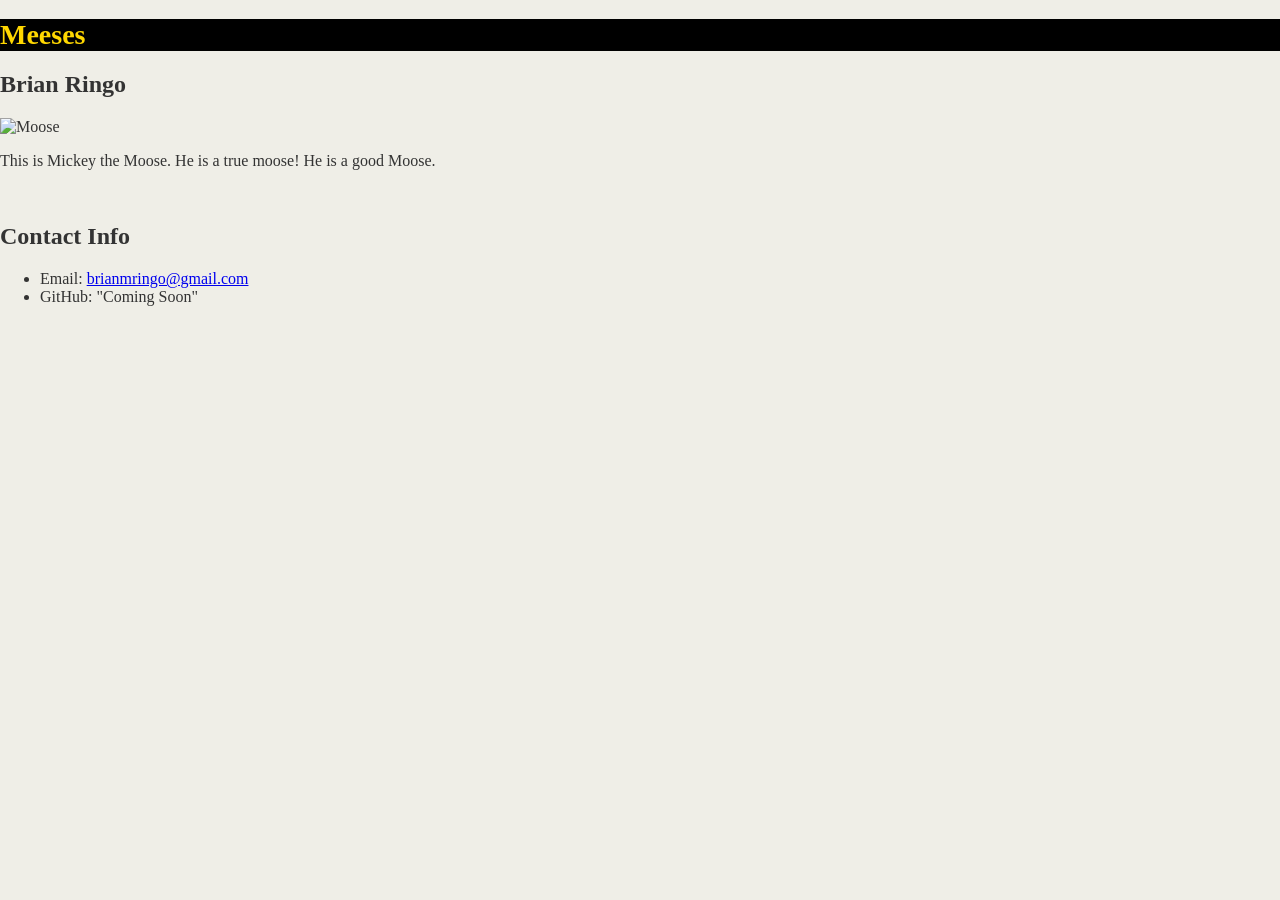
==== Index.html @ d5b7956b "index trying again" ====
<!DOCTYPE html>
<html lang="eng">
<head>
    <link rel="stylesheet" type="text/css" href="style.css"> 
</head>
<body>
    <strong><h1 id="mainBio">Meeses</h1></strong>
    <h2>Brian Ringo</h2>
    <img id="bioImage" src="https://www.alaskawildlife.org/wp-content/uploads/2016/12/moose-face.jpg" alt="Moose">
    <p>This is Mickey the Moose. He is a true moose! He is a good Moose.
    </p>
    <br>
    <h2 id="contactInfo">Contact Info</h2>
    <ul>
        <li>Email: <a href="mickeymoose@gmail.com">brianmringo@gmail.com</a></li>
        <li>GitHub: "Coming Soon" 
    </ul>

</body>
</html>
---- style.css ----
body {
    background-color:#efeee7;
    font: Georgia, "Times New Roman", Times, serif;
    color: #333333;
    margin: 0;
    padding: 0;
  }
header {
    background-color: #333333;
}
#mainBio {
    color: gold;
    font-size: 28px;
    font-weight: bolder;
    background-color: black
}
#bioImage {
    height: 200px;
}
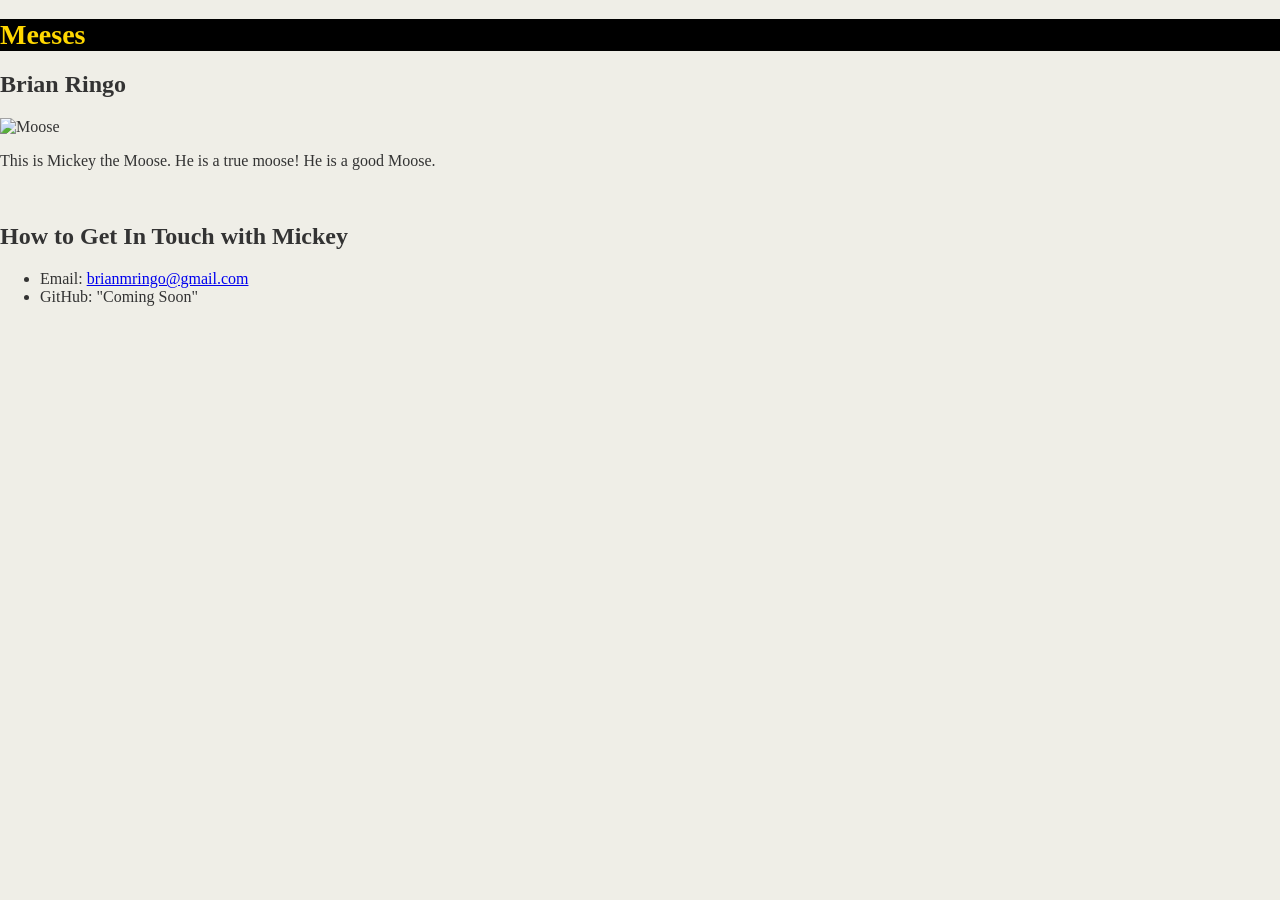
==== commit 00ae9206: "more edits" ====
--- a/Index.html
+++ b/Index.html
@@ -10,7 +10,7 @@
     <p>This is Mickey the Moose. He is a true moose! He is a good Moose.
     </p>
     <br>
-    <h2 id="contactInfo">Contact Info</h2>
+    <h2 id="contactInfo">How to Get In Touch with Mickey</h2>
     <ul>
         <li>Email: <a href="mickeymoose@gmail.com">brianmringo@gmail.com</a></li>
         <li>GitHub: "Coming Soon" 
